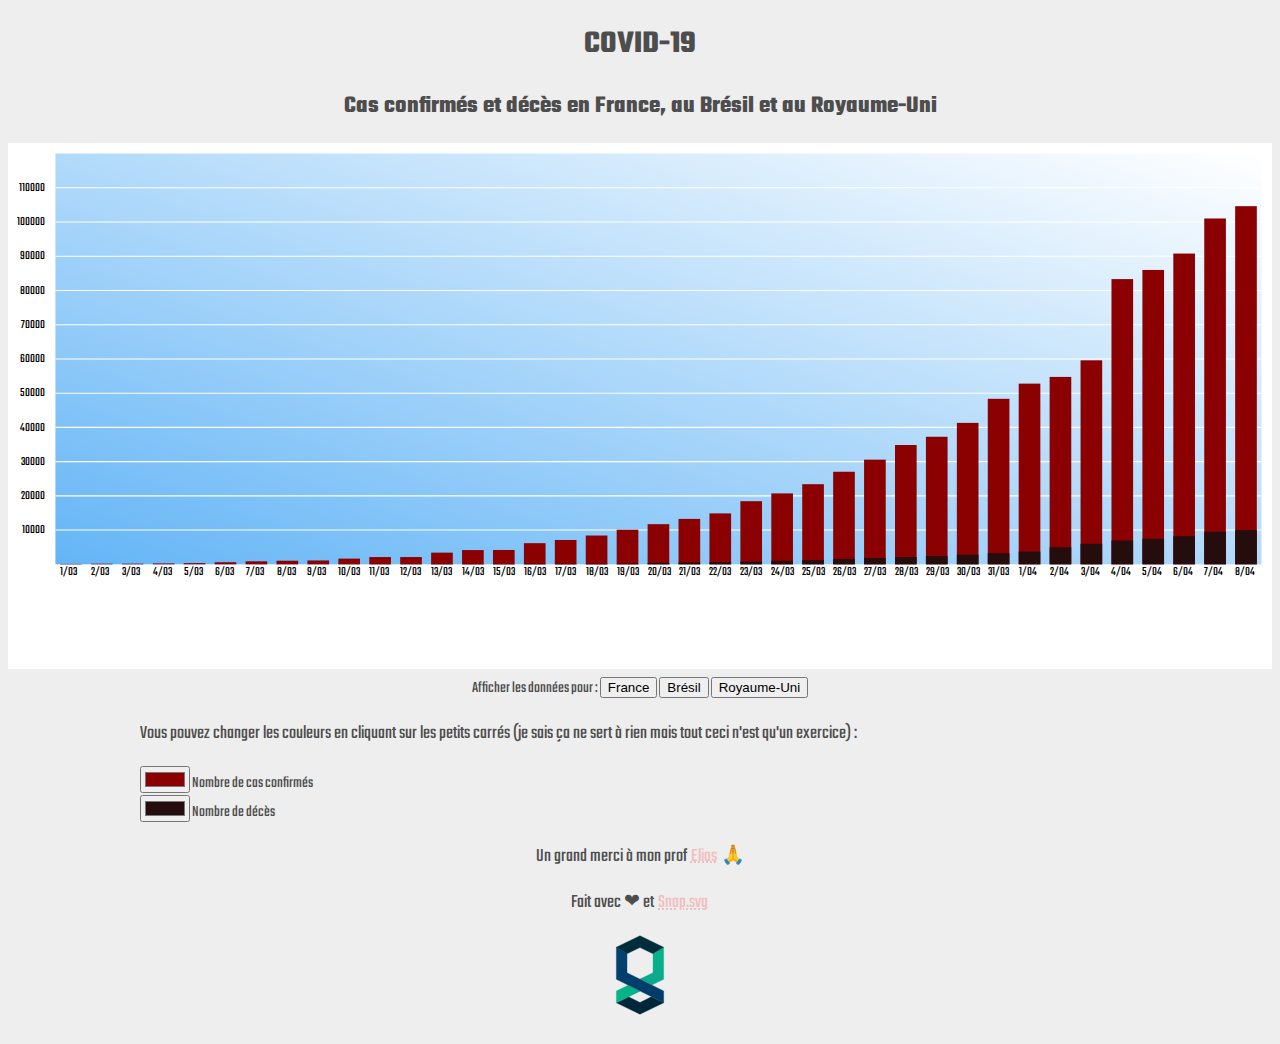
==== index.html @ 0b1ba3ed "Data mis à jour" ====
<!DOCTYPE html>
<html>
<head>
    <meta charset="utf-8">
    <title>Test Snap.svg</title>
    <link href="style.css" rel="stylesheet" type="text/css">
    <script src="snap.svg-min.js"></script>
    <style>
        @import url('https://fonts.googleapis.com/css2?family=Teko:wght@300;400;500;600;700&display=swap');
    </style>
</head>
<body>
    <h1>COVID-19</h1>
    <h2>Cas confirmés et décès en France, au Brésil et au Royaume-Uni</h2>
    <div id="container">
        <svg id="svgout" width="100%" height="100%" viewBox="0 0 1200 500"></svg> 
    </div>
        <form class='choix'>
            <label>Afficher les données pour :</label>
            <input type="button" value="France" onclick="changeEventHandler(event);"></input>
            <input type="button" value="Brésil" onclick="changeEventHandler(event);"></input>
            <input type="button" value="Royaume-Uni" onclick="changeEventHandler(event);"></input>
        </form>

        <!-- <p>En <span id="carre1"></span> les cas confirmés, en <span id="carre2"></span> les décès.</p> -->

        <div style="margin-left: auto; margin-right: auto; width: 1000px; text-align: left;">
            <p>Vous pouvez changer les couleurs en cliquant sur les petits carrés (je sais ça ne sert à rien mais tout ceci n'est qu'un exercice) :</p>
            <label>
                <input type="color" value="#8B0000" id="couleurCas">
                Nombre de cas confirmés<br>
            </label>
            
            <label>
                <input type="color" value="#260d0d" id="couleurMorts">
                Nombre de décès
            </label>
        </div>

        <p>Un grand merci à mon prof <a href="https://eliasdorneles.com/">Elias</a> &#128591;</p>
        <p>Fait avec &#10084; et <a href="https://dmitrybaranovskiy.github.io/raphael/">Snap.svg</a></p>
        <p><a href="http://snapsvg.io/" class="logo">
            <img src="logoSnap.svg" alt="Logo">
        </a>
        </p>
    
    <script src="graph.js"></script>

</body>
</html>
---- style.css ----
body {
    text-align: center;
    background-color: #EEE;
    color: #4d4d4d;
    font-family: 'Teko', sans-serif;
};

h2 {
  font-weight: 300;
}

p {
    font-size: 1.2rem;
}

/* input {
  height: 1.5em; vertical-align: middle
} */

a {
    outline: none;
    text-decoration: underline dotted;
    padding: 2px 1px 0;
  }

.logo img {
  width: 80px;
}

a:link {
  color: #f1bebe;
}

a:visited {
  color: #b19743;
}

a:focus {
  background: #e49898;
}

a:hover {    
  font-weight: bold;
}
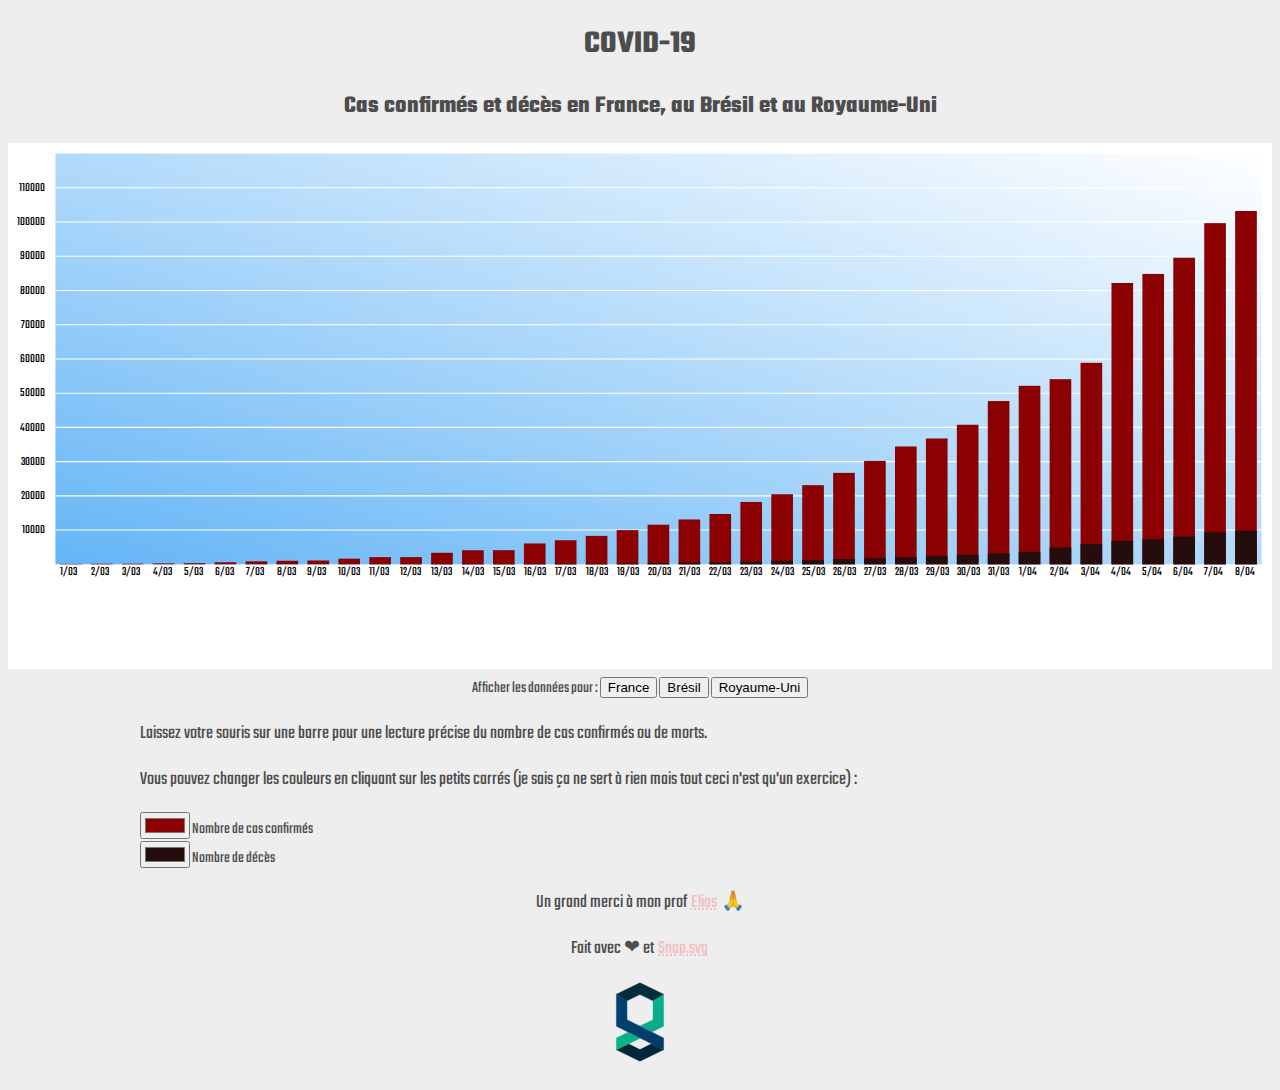
==== commit 4c15acc2: "Ajout d'un script node" ====
--- a/index.html
+++ b/index.html
@@ -25,6 +25,7 @@
         <!-- <p>En <span id="carre1"></span> les cas confirmés, en <span id="carre2"></span> les décès.</p> -->
 
         <div style="margin-left: auto; margin-right: auto; width: 1000px; text-align: left;">
+            <p>Laissez votre souris sur une barre pour une lecture précise du nombre de cas confirmés ou de morts.</p>
             <p>Vous pouvez changer les couleurs en cliquant sur les petits carrés (je sais ça ne sert à rien mais tout ceci n'est qu'un exercice) :</p>
             <label>
                 <input type="color" value="#8B0000" id="couleurCas">
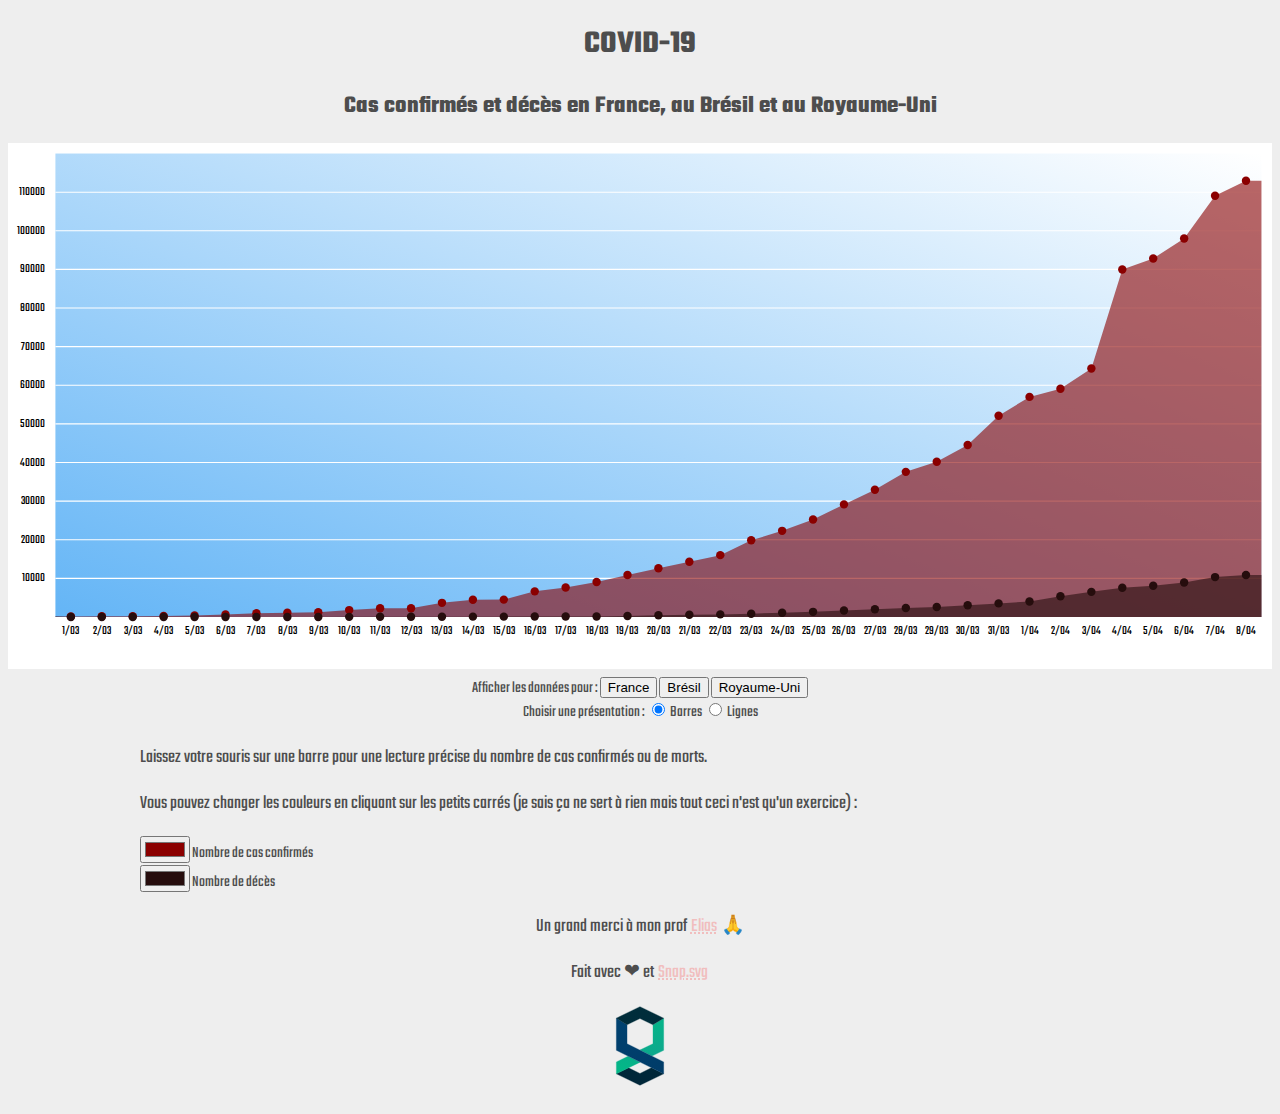
==== commit b2631b64: "Ajouté telecharger csv et générer json" ====
--- a/index.html
+++ b/index.html
@@ -15,12 +15,20 @@
     <div id="container">
         <svg id="svgout" width="100%" height="100%" viewBox="0 0 1200 500"></svg> 
     </div>
-        <form class='choix'>
+        <form class='choixPays'>
             <label>Afficher les données pour :</label>
             <input type="button" value="France" onclick="changeEventHandler(event);"></input>
             <input type="button" value="Brésil" onclick="changeEventHandler(event);"></input>
             <input type="button" value="Royaume-Uni" onclick="changeEventHandler(event);"></input>
         </form>
+        <form class='choixPresentation'>
+            <label>Choisir une présentation :</label>
+            <input type="radio" id="barres" value="barres" name="choixPres" checked="checked" onclick="changeEventHandler(event);">
+                <label for="barres">Barres</label>
+            <input type="radio" id="lignes" value="lignes" name="choixPres" onclick="changeEventHandler(event);">
+                <label for="lignes">Lignes</label>
+        </form>
+
 
         <!-- <p>En <span id="carre1"></span> les cas confirmés, en <span id="carre2"></span> les décès.</p> -->
 
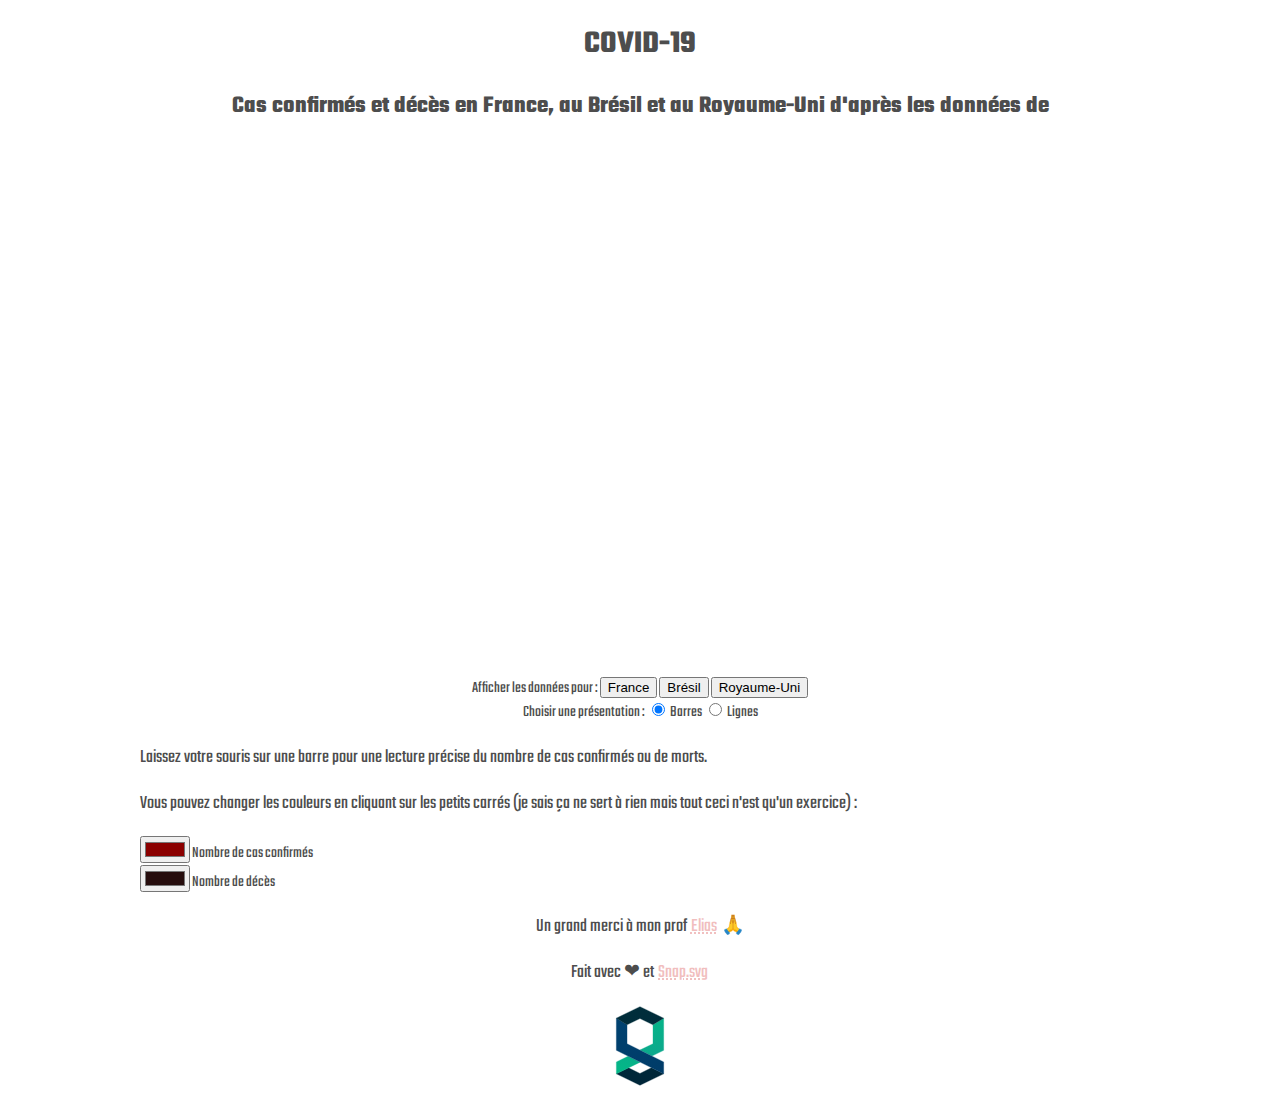
==== commit 239c596e: "requete marche pas" ====
--- a/index.html
+++ b/index.html
@@ -11,7 +11,7 @@
 </head>
 <body>
     <h1>COVID-19</h1>
-    <h2>Cas confirmés et décès en France, au Brésil et au Royaume-Uni</h2>
+    <h2>Cas confirmés et décès en France, au Brésil et au Royaume-Uni d'après les données de </h2>
     <div id="container">
         <svg id="svgout" width="100%" height="100%" viewBox="0 0 1200 500"></svg> 
     </div>
--- a/style.css
+++ b/style.css
@@ -1,6 +1,6 @@
 body {
     text-align: center;
-    background-color: #EEE;
+    background-color: #fff;
     color: #4d4d4d;
     font-family: 'Teko', sans-serif;
 };
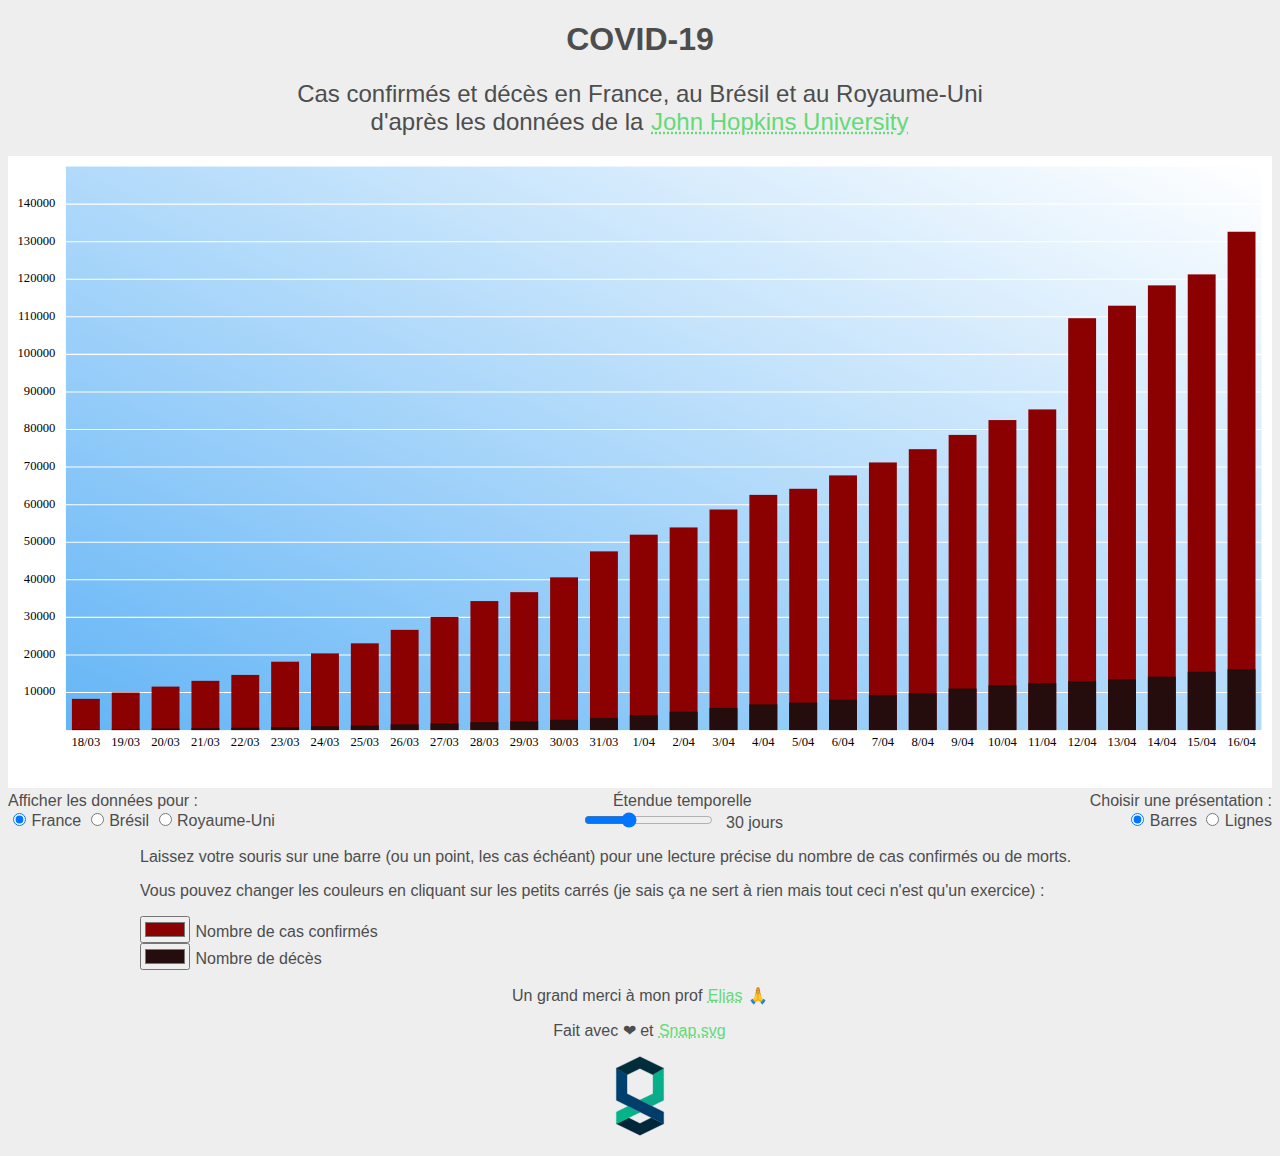
==== commit 58fddde4: "Ajout d'un input range qui ne marche pas" ====
--- a/index.html
+++ b/index.html
@@ -6,34 +6,54 @@
     <link href="style.css" rel="stylesheet" type="text/css">
     <script src="snap.svg-min.js"></script>
     <style>
-        @import url('https://fonts.googleapis.com/css2?family=Teko:wght@300;400;500;600;700&display=swap');
+        @import url('<link href="https://fonts.googleapis.com/css2?family=Roboto+Condensed:wght@300;400;700&display=swap" rel="stylesheet">');
     </style>
 </head>
 <body>
     <h1>COVID-19</h1>
-    <h2>Cas confirmés et décès en France, au Brésil et au Royaume-Uni d'après les données de </h2>
+    <h2>Cas confirmés et décès en France, au Brésil et au Royaume-Uni<br>
+        d'après les données de la <a href="https://coronavirus.jhu.edu/">John Hopkins University</a></h2>
     <div id="container">
-        <svg id="svgout" width="100%" height="100%" viewBox="0 0 1200 500"></svg> 
+        <svg id="svgout" width="100%" height="100%" viewBox="0 0 1200 600"></svg> 
     </div>
-        <form class='choixPays'>
-            <label>Afficher les données pour :</label>
-            <input type="button" value="France" onclick="changeEventHandler(event);"></input>
-            <input type="button" value="Brésil" onclick="changeEventHandler(event);"></input>
-            <input type="button" value="Royaume-Uni" onclick="changeEventHandler(event);"></input>
-        </form>
-        <form class='choixPresentation'>
-            <label>Choisir une présentation :</label>
-            <input type="radio" id="barres" value="barres" name="choixPres" checked="checked" onclick="changeEventHandler(event);">
-                <label for="barres">Barres</label>
-            <input type="radio" id="lignes" value="lignes" name="choixPres" onclick="changeEventHandler(event);">
-                <label for="lignes">Lignes</label>
+        <form id="choixPays">
+            <label>Afficher les données pour :<br>
+                <label>
+                    <input type="radio" name="choixPays" value="France" country="France" onclick="changeEventHandler(event);" checked="checked" ></input>
+                    France
+                </label>
+                <label>
+                    <input type="radio" name="choixPays" value="Brésil" country="Brazil" onclick="changeEventHandler(event);"></input>
+                    Brésil
+                </label>
+                <label>
+                    <input type="radio" name="choixPays" value="Royaume-Uni" country="United Kingdom" onclick="changeEventHandler(event);"></input>
+                    Royaume-Uni
+                </label>
+            </label>
         </form>
 
+        <form id="dateRangeForm">
+            <label for="dateRangeForm">Étendue temporelle</label><br>
+            <input type="range" id="dateRange" name="dateRange" min="15" max="60" step="1" value="30">
+            <output></output>
+        </form>
 
-        <!-- <p>En <span id="carre1"></span> les cas confirmés, en <span id="carre2"></span> les décès.</p> -->
+        <form id='choixPresentation'>
+            <label>Choisir une présentation :<br>
+                <label>
+                    <input type="radio" id="barres" value="barres" name="choixPres" checked="checked" onclick="changeEventHandler(event);">
+                    Barres
+                </label>
+                <label>
+                    <input type="radio" id="lignes" value="lignes" name="choixPres" onclick="changeEventHandler(event);">
+                    Lignes
+                </label>
+            </label>
+        </form>
 
         <div style="margin-left: auto; margin-right: auto; width: 1000px; text-align: left;">
-            <p>Laissez votre souris sur une barre pour une lecture précise du nombre de cas confirmés ou de morts.</p>
+            <p>Laissez votre souris sur une barre (ou un point, les cas échéant) pour une lecture précise du nombre de cas confirmés ou de morts.</p>
             <p>Vous pouvez changer les couleurs en cliquant sur les petits carrés (je sais ça ne sert à rien mais tout ceci n'est qu'un exercice) :</p>
             <label>
                 <input type="color" value="#8B0000" id="couleurCas">
--- a/style.css
+++ b/style.css
@@ -1,21 +1,17 @@
 body {
     text-align: center;
-    background-color: #fff;
+    background-color: #eee;
     color: #4d4d4d;
-    font-family: 'Teko', sans-serif;
-};
+    font-family: 'Roboto Condensed', sans-serif;
+}
 
 h2 {
   font-weight: 300;
 }
 
-p {
-    font-size: 1.2rem;
+input {
+  margin-right: 1px;
 }
-
-/* input {
-  height: 1.5em; vertical-align: middle
-} */
 
 a {
     outline: none;
@@ -28,7 +24,7 @@
 }
 
 a:link {
-  color: #f1bebe;
+  color: #64da77;
 }
 
 a:visited {
@@ -42,3 +38,22 @@
 a:hover {    
   font-weight: bold;
 }
+
+form {
+  display: inline-block;
+}
+
+
+form#choixPays {
+  float: left;
+  text-align: left;
+}
+
+form#choixPresentation {
+  float: right;
+  text-align: right;
+}
+
+output {
+  margin-left: .5em;
+}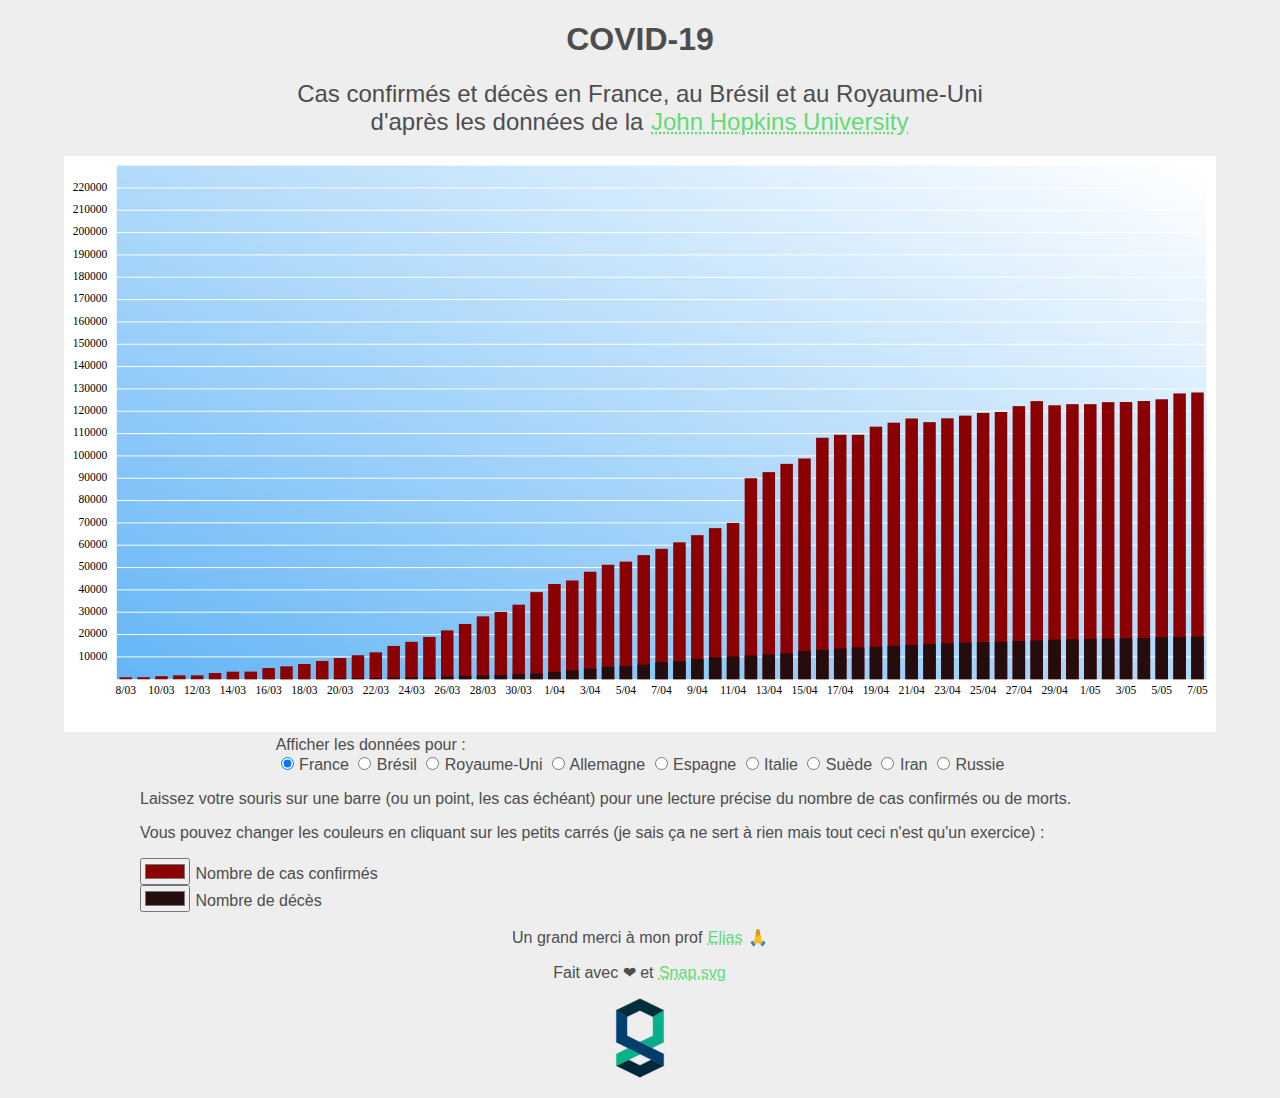
==== commit b7c86169: "ajouté plus de pays et le calcul de maxY" ====
--- a/index.html
+++ b/index.html
@@ -16,24 +16,48 @@
     <div id="container">
         <svg id="svgout" width="100%" height="100%" viewBox="0 0 1200 600"></svg> 
     </div>
-        <form id="choixPays">
-            <label>Afficher les données pour :<br>
-                <label>
-                    <input type="radio" name="choixPays" value="France" country="France" onclick="changeEventHandler(event);" checked="checked" ></input>
-                    France
-                </label>
-                <label>
-                    <input type="radio" name="choixPays" value="Brésil" country="Brazil" onclick="changeEventHandler(event);"></input>
-                    Brésil
-                </label>
-                <label>
-                    <input type="radio" name="choixPays" value="Royaume-Uni" country="United Kingdom" onclick="changeEventHandler(event);"></input>
-                    Royaume-Uni
-                </label>
+    <form id="choixPays">
+        <label>Afficher les données pour :<br>
+            <label>
+                <input type="radio" name="choixPays" value="France" country="France" onclick="changeEventHandler(event);" checked="checked" ></input>
+                France
             </label>
-        </form>
+            <label>
+                <input type="radio" name="choixPays" value="Brésil" country="Brazil" onclick="changeEventHandler(event);"></input>
+                Brésil
+            </label>
+            <label>
+                <input type="radio" name="choixPays" value="Royaume-Uni" country="United Kingdom" onclick="changeEventHandler(event);"></input>
+                Royaume-Uni
+            </label>
+            <label>
+                <input type="radio" name="choixPays" value="Allemagne" country="Germany" onclick="changeEventHandler(event);"></input>
+                Allemagne
+            </label>
+            <label>
+                <input type="radio" name="choixPays" value="Espagne" country="Spain" onclick="changeEventHandler(event);"></input>
+                Espagne
+            </label>
+            <label>
+                <input type="radio" name="choixPays" value="Italie" country="Italy" onclick="changeEventHandler(event);"></input>
+                Italie
+            </label>
+            <label>
+                <input type="radio" name="choixPays" value="Suède" country="Sweden" onclick="changeEventHandler(event);"></input>
+                Suède
+            </label>
+            <label>
+                <input type="radio" name="choixPays" value="Iran" country="Iran" onclick="changeEventHandler(event);"></input>
+                Iran
+            </label>
+            <label>
+                <input type="radio" name="choixPays" value="Russie" country="Russia" onclick="changeEventHandler(event);"></input>
+                Russie
+            </label>
+        </label>
+    </form>
 
-        <form id="dateRangeForm">
+        <!-- <form id="dateRangeForm">
             <label for="dateRangeForm">Étendue temporelle</label><br>
             <input type="range" id="dateRange" name="dateRange" min="15" max="60" step="1" value="30">
             <output></output>
@@ -50,7 +74,7 @@
                     Lignes
                 </label>
             </label>
-        </form>
+        </form> -->
 
         <div style="margin-left: auto; margin-right: auto; width: 1000px; text-align: left;">
             <p>Laissez votre souris sur une barre (ou un point, les cas échéant) pour une lecture précise du nombre de cas confirmés ou de morts.</p>
--- a/style.css
+++ b/style.css
@@ -1,5 +1,7 @@
 body {
     text-align: center;
+    width: 90%;
+    margin: auto;
     background-color: #eee;
     color: #4d4d4d;
     font-family: 'Roboto Condensed', sans-serif;
@@ -45,7 +47,7 @@
 
 
 form#choixPays {
-  float: left;
+  /* float: left; */
   text-align: left;
 }
 
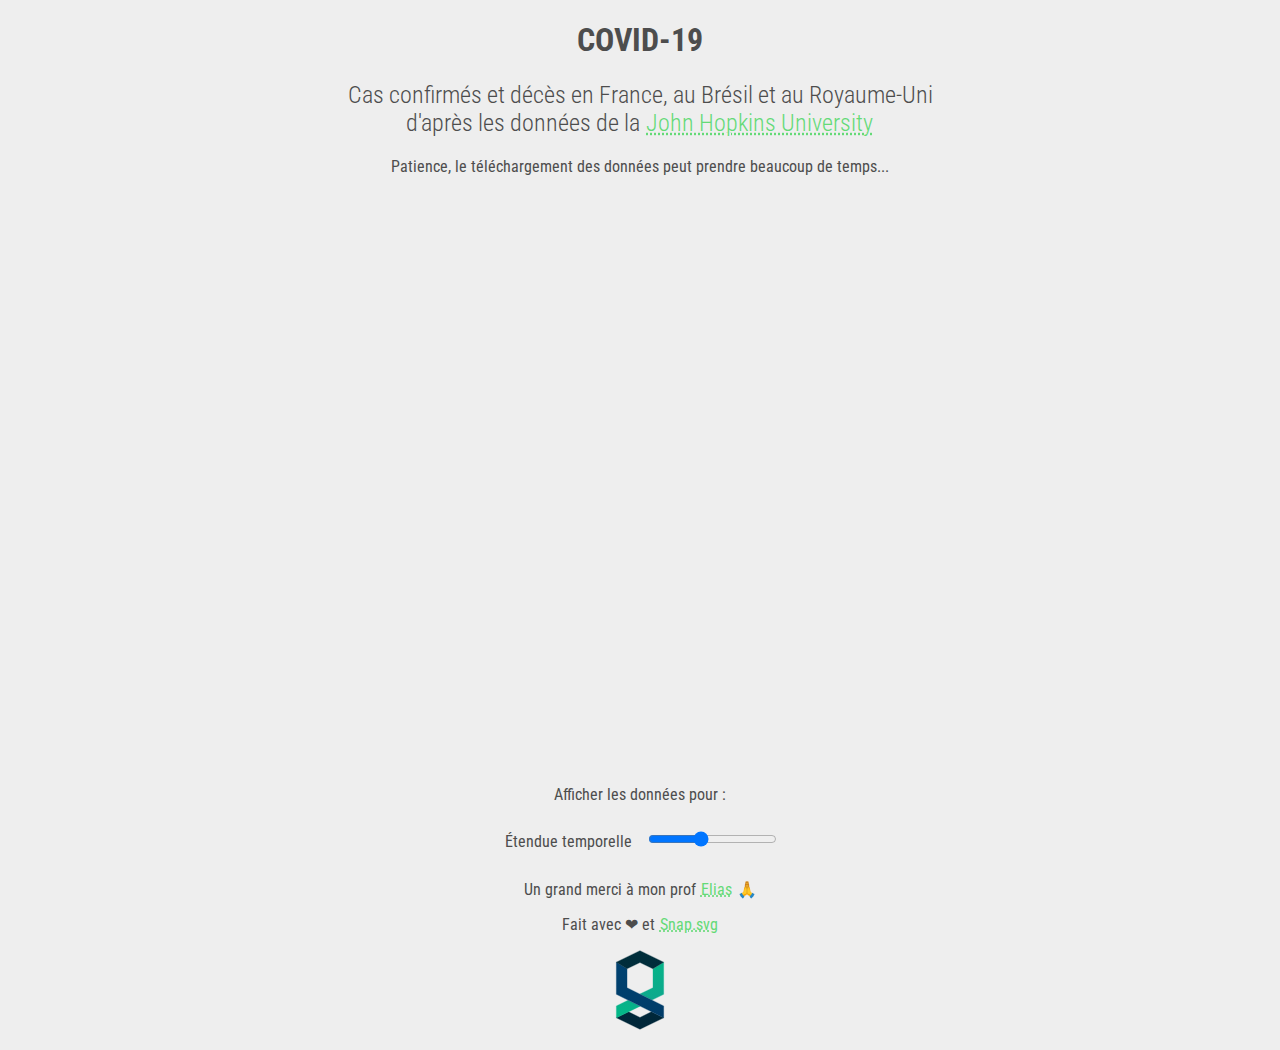
==== commit 4316f3f6: "Refait pour télécharger les CSV directement depuis le client" ====
--- a/index.html
+++ b/index.html
@@ -5,93 +5,26 @@
     <title>Test Snap.svg</title>
     <link href="style.css" rel="stylesheet" type="text/css">
     <script src="snap.svg-min.js"></script>
-    <style>
-        @import url('<link href="https://fonts.googleapis.com/css2?family=Roboto+Condensed:wght@300;400;700&display=swap" rel="stylesheet">');
-    </style>
 </head>
 <body>
     <h1>COVID-19</h1>
     <h2>Cas confirmés et décès en France, au Brésil et au Royaume-Uni<br>
         d'après les données de la <a href="https://coronavirus.jhu.edu/">John Hopkins University</a></h2>
+    <p id="patience">Patience, le téléchargement des données peut prendre beaucoup de temps...</p>
     <div id="container">
         <svg id="svgout" width="100%" height="100%" viewBox="0 0 1200 600"></svg> 
     </div>
     <form id="choixPays">
-        <label>Afficher les données pour :<br>
-            <label>
-                <input type="radio" name="choixPays" value="France" country="France" onclick="changeEventHandler(event);" checked="checked" ></input>
-                France
-            </label>
-            <label>
-                <input type="radio" name="choixPays" value="Brésil" country="Brazil" onclick="changeEventHandler(event);"></input>
-                Brésil
-            </label>
-            <label>
-                <input type="radio" name="choixPays" value="Royaume-Uni" country="United Kingdom" onclick="changeEventHandler(event);"></input>
-                Royaume-Uni
-            </label>
-            <label>
-                <input type="radio" name="choixPays" value="Allemagne" country="Germany" onclick="changeEventHandler(event);"></input>
-                Allemagne
-            </label>
-            <label>
-                <input type="radio" name="choixPays" value="Espagne" country="Spain" onclick="changeEventHandler(event);"></input>
-                Espagne
-            </label>
-            <label>
-                <input type="radio" name="choixPays" value="Italie" country="Italy" onclick="changeEventHandler(event);"></input>
-                Italie
-            </label>
-            <label>
-                <input type="radio" name="choixPays" value="Suède" country="Sweden" onclick="changeEventHandler(event);"></input>
-                Suède
-            </label>
-            <label>
-                <input type="radio" name="choixPays" value="Iran" country="Iran" onclick="changeEventHandler(event);"></input>
-                Iran
-            </label>
-            <label>
-                <input type="radio" name="choixPays" value="Russie" country="Russia" onclick="changeEventHandler(event);"></input>
-                Russie
-            </label>
-        </label>
+        Afficher les données pour :<br>
     </form>
-
-        <!-- <form id="dateRangeForm">
-            <label for="dateRangeForm">Étendue temporelle</label><br>
-            <input type="range" id="dateRange" name="dateRange" min="15" max="60" step="1" value="30">
+    <br>
+        <form id="dateRangeForm">
+            <label for="dateRangeForm">Étendue temporelle</label>
+            <input type="range" id="dateRange" name="dateRange" min="30" max="180" step="1" value="90">
             <output></output>
         </form>
-
-        <form id='choixPresentation'>
-            <label>Choisir une présentation :<br>
-                <label>
-                    <input type="radio" id="barres" value="barres" name="choixPres" checked="checked" onclick="changeEventHandler(event);">
-                    Barres
-                </label>
-                <label>
-                    <input type="radio" id="lignes" value="lignes" name="choixPres" onclick="changeEventHandler(event);">
-                    Lignes
-                </label>
-            </label>
-        </form> -->
-
-        <div style="margin-left: auto; margin-right: auto; width: 1000px; text-align: left;">
-            <p>Laissez votre souris sur une barre (ou un point, les cas échéant) pour une lecture précise du nombre de cas confirmés ou de morts.</p>
-            <p>Vous pouvez changer les couleurs en cliquant sur les petits carrés (je sais ça ne sert à rien mais tout ceci n'est qu'un exercice) :</p>
-            <label>
-                <input type="color" value="#8B0000" id="couleurCas">
-                Nombre de cas confirmés<br>
-            </label>
-            
-            <label>
-                <input type="color" value="#260d0d" id="couleurMorts">
-                Nombre de décès
-            </label>
-        </div>
-
         <p>Un grand merci à mon prof <a href="https://eliasdorneles.com/">Elias</a> &#128591;</p>
-        <p>Fait avec &#10084; et <a href="https://dmitrybaranovskiy.github.io/raphael/">Snap.svg</a></p>
+        <p>Fait avec &#10084; et <a href="http://snapsvg.io/">Snap.svg</a></p>
         <p><a href="http://snapsvg.io/" class="logo">
             <img src="logoSnap.svg" alt="Logo">
         </a>
--- a/style.css
+++ b/style.css
@@ -1,3 +1,4 @@
+@import url('https://fonts.googleapis.com/css2?family=Roboto+Condensed&display=swap');
 body {
     text-align: center;
     width: 90%;
@@ -43,8 +44,8 @@
 
 form {
   display: inline-block;
+  margin: .8rem;
 }
-
 
 form#choixPays {
   /* float: left; */
@@ -58,4 +59,8 @@
 
 output {
   margin-left: .5em;
+}
+
+label {
+  padding: 10px;
 }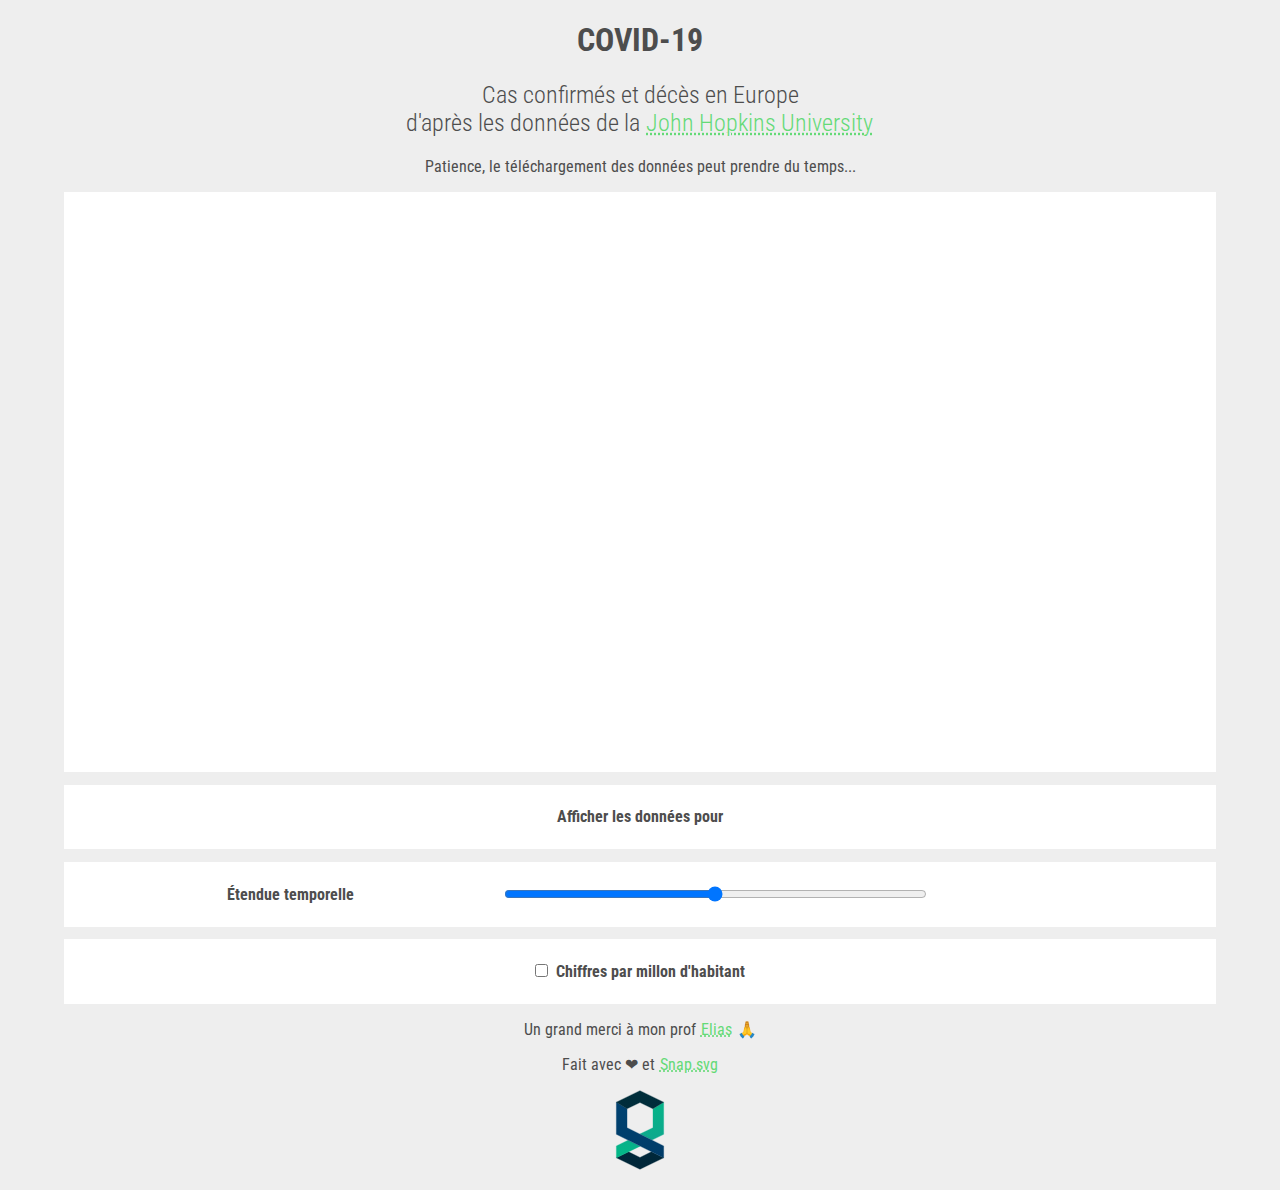
==== commit 420089e2: "complètement réécrit" ====
--- a/index.html
+++ b/index.html
@@ -8,27 +8,29 @@
 </head>
 <body>
     <h1>COVID-19</h1>
-    <h2>Cas confirmés et décès en France, au Brésil et au Royaume-Uni<br>
+    <h2>Cas confirmés et décès en Europe<br>
         d'après les données de la <a href="https://coronavirus.jhu.edu/">John Hopkins University</a></h2>
-    <p id="patience">Patience, le téléchargement des données peut prendre beaucoup de temps...</p>
+    <p id="patience">Patience, le téléchargement des données peut prendre du temps...</p>
     <div id="container">
         <svg id="svgout" width="100%" height="100%" viewBox="0 0 1200 600"></svg> 
     </div>
-    <form id="choixPays">
-        Afficher les données pour :<br>
+    <form id="choixPays" class="titre">
+        <label>Afficher les données pour</label>
     </form>
-    <br>
-        <form id="dateRangeForm">
-            <label for="dateRangeForm">Étendue temporelle</label>
-            <input type="range" id="dateRange" name="dateRange" min="30" max="180" step="1" value="90">
-            <output></output>
-        </form>
-        <p>Un grand merci à mon prof <a href="https://eliasdorneles.com/">Elias</a> &#128591;</p>
-        <p>Fait avec &#10084; et <a href="http://snapsvg.io/">Snap.svg</a></p>
-        <p><a href="http://snapsvg.io/" class="logo">
-            <img src="logoSnap.svg" alt="Logo">
-        </a>
-        </p>
+    <form id="dateRangeForm">
+        <label for="dateRangeForm">Étendue temporelle</label>
+        <input type="range" id="dateRange" name="dateRange" min="60" max="180" step="1" value="120">
+        <output></output>
+    </form>
+    <form>
+        <label><input type="checkbox" id="modeCalcul">Chiffres par millon d'habitant</label>
+    </form>
+    <p>Un grand merci à mon prof <a href="https://eliasdorneles.com/">Elias</a> &#128591;</p>
+    <p>Fait avec &#10084; et <a href="http://snapsvg.io/">Snap.svg</a></p>
+    <p><a href="http://snapsvg.io/" class="logo">
+        <img src="logoSnap.svg" alt="Logo">
+    </a>
+    </p>
     
     <script src="graph.js"></script>
 
--- a/style.css
+++ b/style.css
@@ -1,4 +1,7 @@
 @import url('https://fonts.googleapis.com/css2?family=Roboto+Condensed&display=swap');
+* {
+  box-sizing: border-box;
+}
 body {
     text-align: center;
     width: 90%;
@@ -8,12 +11,15 @@
     font-family: 'Roboto Condensed', sans-serif;
 }
 
+#container {
+  background-color: white;
+}
 h2 {
   font-weight: 300;
 }
 
 input {
-  margin-right: 1px;
+  margin: 0 .5rem 0 0;
 }
 
 a {
@@ -43,24 +49,29 @@
 }
 
 form {
-  display: inline-block;
-  margin: .8rem;
+  display: flex;
+  justify-content: space-evenly;
+  align-items: center;
+  flex-wrap: wrap;
+  padding: .8rem;
+  margin: .8rem 0;
+  background-color: white;
 }
 
-form#choixPays {
-  /* float: left; */
-  text-align: left;
+label:first-child {
+  font-weight: bold;
+  border: none;
 }
 
-form#choixPresentation {
-  float: right;
-  text-align: right;
+#dateRangeForm input {
+  width: 33vw;
 }
-
-output {
+/* output {
   margin-left: .5em;
-}
+} */
 
 label {
-  padding: 10px;
+  padding: 10px 1em;
+  border: 1px solid #eee;
+  user-select: none;
 }